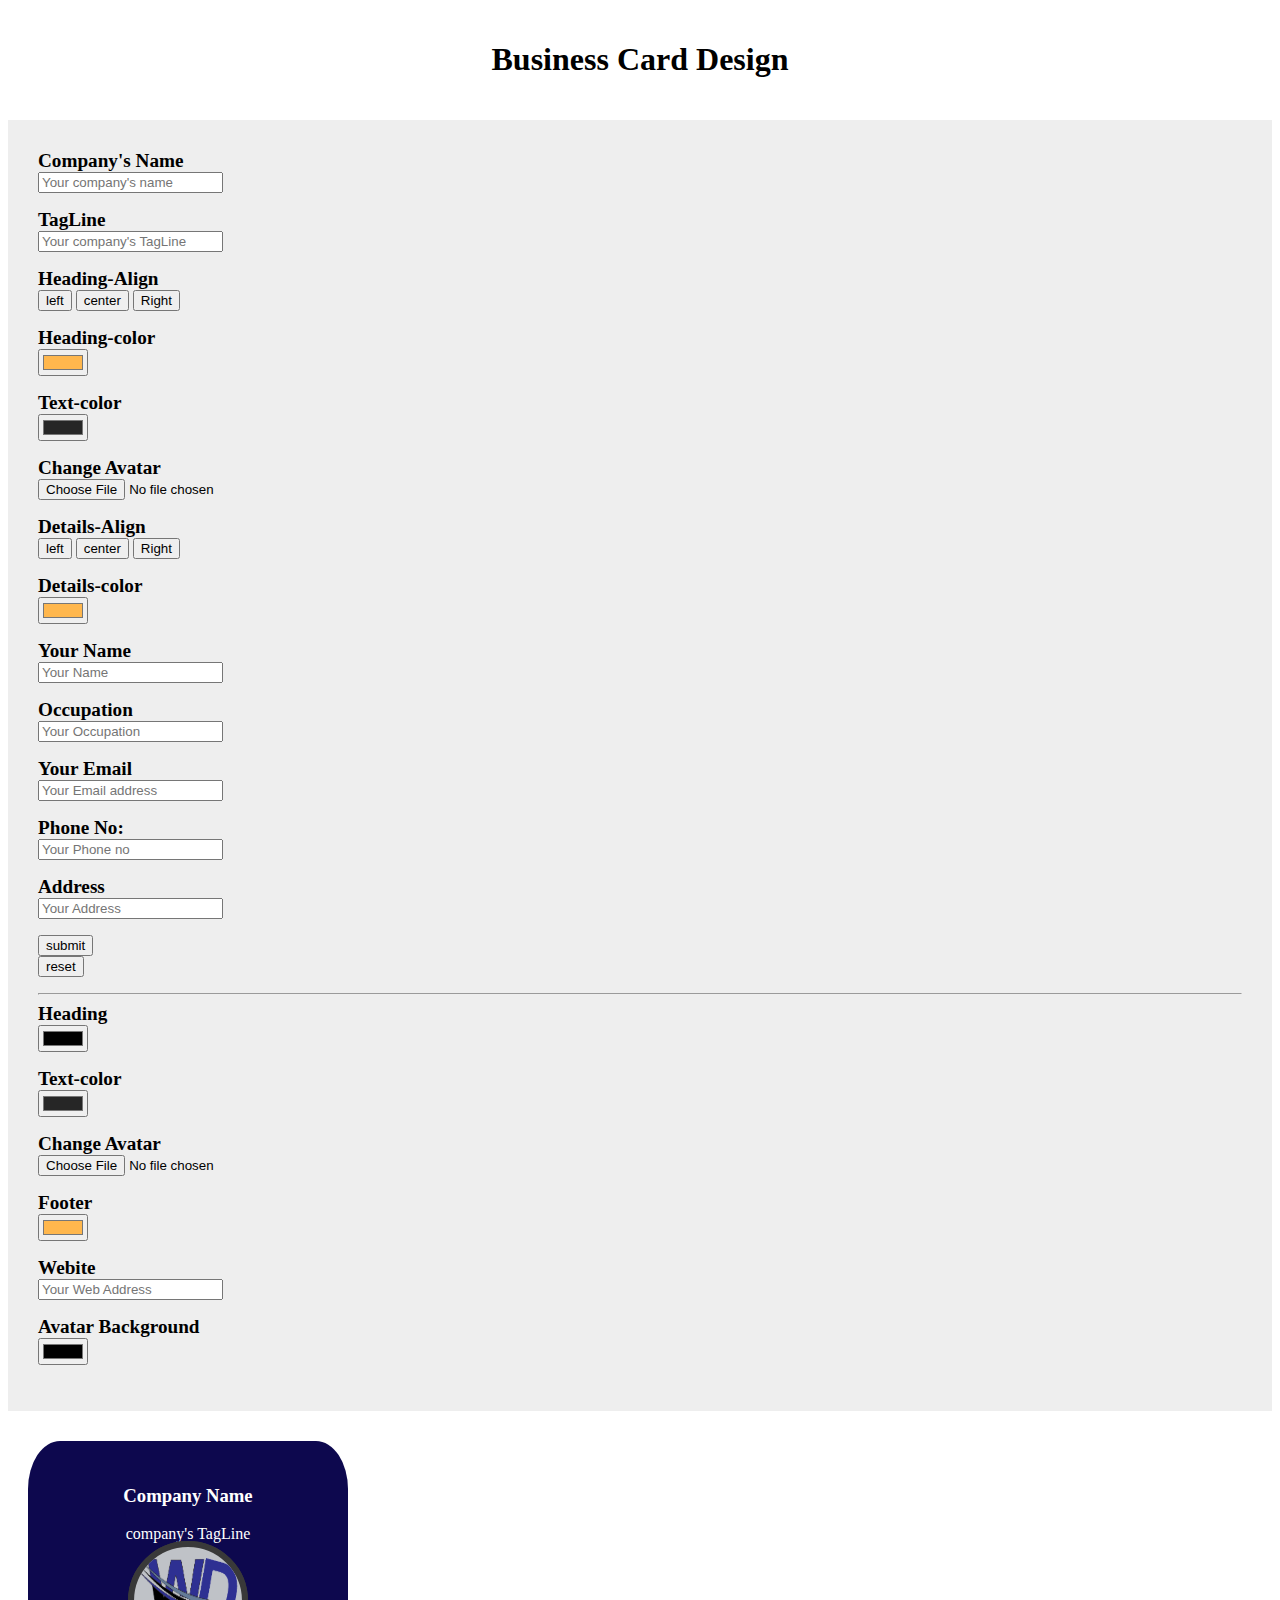
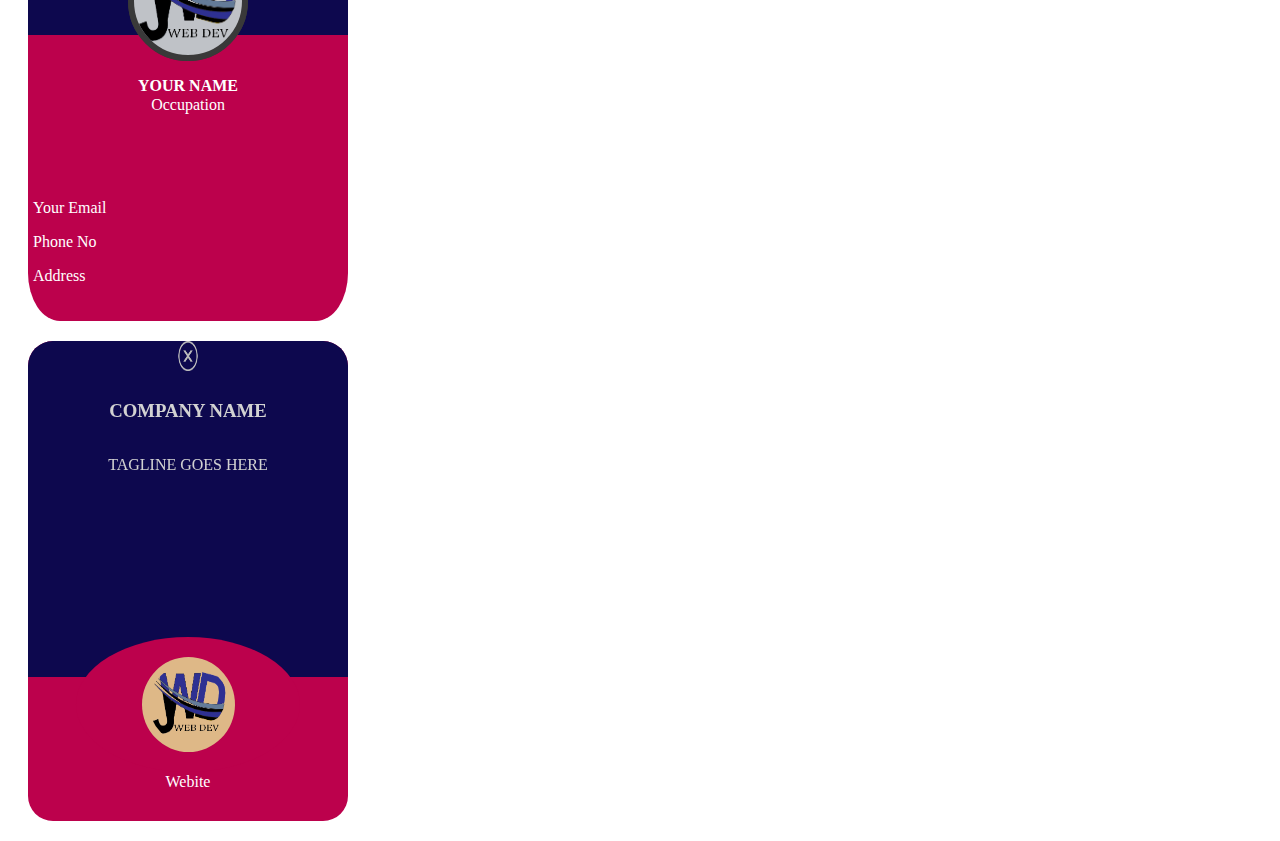
==== index.html @ eba5d13f "first commit" ====
<!DOCTYPE html>
<html lang="en">
<head>
    <meta charset="UTF-8">
    <meta http-equiv="X-UA-Compatible" content="IE=edge">
    <meta name="viewport" content="width=device-width, initial-scale=1.0">
    <title>Business Card</title>
    <link href="https://cdn.jsdelivr.net/npm/bootstrap@5.0.2/dist/css/bootstrap.min.css" rel="stylesheet" integrity="sha384-EVSTQN3/azprG1Anm3QDgpJLIm9Nao0Yz1ztcQTwFspd3yD65VohhpuuCOmLASjC" crossorigin="anonymous">
    <link rel="stylesheet" href="css/style.css">
</head>
<body>
    <div class="container-fluid">
        <div class="row">
            <div class="col-sm-12 ">
                <h1>Business Card Design</h1>
            </div>
        </div>
    </div>
                                <!-- Input Values -->
    <div class="container-fluid d-flex flex-row-reverse row">
        <div class="col-sm-12 col-md-6 background">
            <form id="cardInfo" class="">
                <div class="form-group row">
                    <label class="col-sm-2 col-form-label" for="inputCompany">Company's Name</label>
                    <div class="col-sm-10">
                        <input class="form-control" id="inputCompany" type="text" onkeyup="printCompany()" placeholder="Your company's name">    
                    </div>                   
                </div>  
                <div class="form-group row">
                    <label class="col-sm-2 col-form-label" for="inputMessage">TagLine</label>
                    <div class="col-sm-10">
                        <input class="form-control" id="inputMessage" type="text" onkeyup="printMessage()" placeholder="Your company's TagLine">    
                    </div>                   
                </div>  
                <div class="form-group row">
                    <label class="col-sm-2 col-form-label" for="inputText">Heading-Align</label>
                    <div class="col-sm-10">
                        <input class="btn btn-info" id="text-start" type="button" value="left" onclick="textAlign(this.id)">
                        <input class="btn btn-info" id="text-center" type="button" value="center" onclick="textAlign(this.id)">   
                        <input class="btn btn-info" id="text-end" type="button" value="Right" onclick="textAlign(this.id)">     
                    </div>                   
                </div>
                <div class="form-group row">
                    <label class="col-sm-2 col-form-label" for="inputBg">Heading-color</label>
                    <div class="col-sm-10">
                        <input class="form-control" id="inputBg" type="color" value="#ffb74d" onchange="changeBg()" placeholder="Your company's TagLine">    
                    </div>                   
                </div>
                <div class="form-group row">
                    <label class="col-sm-2 col-form-label" for="inputText">Text-color</label>
                    <div class="col-sm-10">
                        <input class="form-control" id="inputText" type="color" value="#262626" onchange="changeText()" placeholder="Your company's TagLine">    
                    </div>                   
                </div>   
                <div class="form-group row">
                    <label class="col-sm-2 col-form-label" for="file">Change Avatar</label>
                    <div class="col-sm-10">
                        <input class="form-control" id="file" type="file" onchange="loadFile(event)">    
                    </div>                   
                </div>  
                <div class="form-group row">
                    <label class="col-sm-2 col-form-label" for="inputText">Details-Align</label>
                    <div class="col-sm-10">
                        <input class="btn btn-info" id="text-left" type="button" value="left" onclick="detailsAlign(this.id)">
                        <input class="btn btn-info" id="text-cent" type="button" value="center" onclick="detailsAlign(this.id)">   
                        <input class="btn btn-info" id="text-right" type="button" value="Right" onclick="detailsAlign(this.id)">     
                    </div>                   
                </div>
                <div class="form-group row">
                    <label class="col-sm-2 col-form-label" for="inputBg">Details-color</label>
                    <div class="col-sm-10">
                        <input class="form-control" id="inputDetailsBg" type="color" value="#ffb74d" onchange="changeDetailsBg()" placeholder="Your company's TagLine">    
                    </div>                   
                </div>
                <div class="form-group row">
                    <label class="col-sm-2 col-form-label" for="inputName">Your Name</label>
                    <div class="col-sm-10">
                        <input class="form-control" id="inputName" type="text" onkeyup="printName()" placeholder="Your Name">    
                    </div>                   
                </div>
                <div class="form-group row">
                    <label class="col-sm-2 col-form-label" for="inputJob">Occupation</label>
                    <div class="col-sm-10">
                        <input class="form-control" id="inputJob" type="text" onkeyup="printJob()" placeholder="Your Occupation">    
                    </div>                   
                </div>
                <div class="form-group row">
                    <label class="col-sm-2 col-form-label" for="inputEmail">Your Email</label>
                    <div class="col-sm-10">
                        <input class="form-control" id="inputEmail" type="text" onkeyup="printEmail()" placeholder="Your Email address">    
                    </div>                   
                </div>
                <div class="form-group row">
                    <label class="col-sm-2 col-form-label" for="inputTelephone">Phone No:</label>
                    <div class="col-sm-10">
                        <input class="form-control" id="inputTelephone" type="tel" onkeyup="printTelephone()" placeholder="Your Phone no">    
                    </div>                   
                </div>
                <div class="form-group row">
                    <label class="col-sm-2 col-form-label" for="inputAddress">Address</label>
                    <div class="col-sm-10">
                        <input class="form-control" id="inputAddress" type="text" onkeyup="printAddress()" placeholder="Your Address">    
                    </div>                   
                </div>
                <!--<div class="form-group row">
                    <label class="col-sm-2 col-form-label" for="inputWebsite">Webite</label>
                    <div class="col-sm-10">
                        <input class="form-control" id="inputWebsite" type="text" onkeyup="printWebsite()" placeholder="Your Address">    
                    </div>                   
                </div>-->
                <div class="form-group row">
                    <div class="col-sm-3 col-sm-offset">
                        <input value="submit" type="button" onclick="formSubmit()">    
                    </div>   
                    <div class="col-sm-3">
                        <input value="reset" type="button" onclick="formReset()">    
                    </div>                   
                </div>
            </form><hr>

                                                    <!-- BACK -->
            <form id="cardInfo">
                <div class="form-group row">
                    <label class="col-sm-2 col-form-label" for="inputbBg">Heading</label>
                    <div class="col-sm-10">
                        <input class="form-control" id="inputbBg" type="color" onchange="changebBg()" placeholder="Your company's TagLine">    
                    </div>                   
                </div>
                <div class="form-group row">
                    <label class="col-sm-2 col-form-label" for="inputbText">Text-color</label>
                    <div class="col-sm-10">
                        <input class="form-control" id="inputbText" type="color" value="#262626" onchange="changebText()" placeholder="Your company's TagLine">    
                    </div>                   
                </div>  
                <div class="form-group row">
                    <label class="col-sm-2 col-form-label" for="filed">Change Avatar</label>
                    <div class="col-sm-10">
                        <input class="form-control" id="filed" type="file" onchange="loadImg(event)">    
                    </div>            
                </div> 
                <div class="form-group row">
                    <label class="col-sm-2 col-form-label" for="inputFooterBg">Footer</label>
                    <div class="col-sm-10">
                        <input class="form-control" id="inputFooterBg" type="color" value="#ffb74d" onchange="changeFooterBg()">    
                    </div>                   
                </div>
                <div class="form-group row">
                    <label class="col-sm-2 col-form-label" for="inputbWebsite">Webite</label>
                    <div class="col-sm-10">
                        <input class="form-control" id="inputbWebsite" type="text" onkeyup="printbWebsite()" placeholder="Your Web Address">    
                    </div>                   
                </div>
                <div class="form-group row">
                    <label class="col-sm-2 col-form-label" for="avatarBg">Avatar Background</label>
                    <div class="col-sm-10">
                        <input class="form-control" id="avatarBg" type="color" onchange="changeAvatarBg()">    
                    </div>                   
                </div>
            </form>
        </div>

                                <!-- Output Values -->
        <div class="col-sm-12 col-md-6 d-flex flex-column business-card start-0" >
            <div class="col-sm-12 col-md-6" id="all">
                <div id="b_card">
                    <h3 class="text-uppercase" id="outputCompany">Company Name</h3>
                    <p id="outputMessage">company's TagLine</p>
                </div>
                <div class="avatar">
                    <div class="img"><img id="output" src="mylogo.png" alt=""></div>
                    <p id="outputName" class="name">Your Name</p>
                    <p id="outputJob" class="job">Occupation</p>
                </div>
                <div id="details">
                    <div class="contact" id="contact">
                        <p id="outputEmail" class="">Your Email</p>
                        <p id="outputTelephone" class="">Phone No</p>
                        <p id="outputAddress" class="">Address</p>
                       <!-- <p id="outputWebsite" class="">Website</p> -->
                    </div>
                </div>
            </div>
                     <!-- back -->
            <div class="back" id="footer">
                <div class="top" id="top">
                    <div id="allb">
                        <div class="mt-5">
                            <img src="TinyTake18-02-2022-01-13-26-removebg-preview.png">
                            <h3 id="outputbCompany">Company Name</h3>
                            <p id="outputbMessage">tagline goes here</p>
                        </div>                       
                    </div>
                </div>
                <div class="webicon" id="">
                    <div class="web" id="webb">
                        <img id="outputb" src="mylogo.png" alt="">
                    </div>
                </div>
                <p id="outputbWebsite">Webite</p>
            </div>
        </div>
        
       
    </div>

    <script src="https://cdn.jsdelivr.net/npm/bootstrap@5.0.2/dist/js/bootstrap.bundle.min.js" integrity="sha384-MrcW6ZMFYlzcLA8Nl+NtUVF0sA7MsXsP1UyJoMp4YLEuNSfAP+JcXn/tWtIaxVXM" crossorigin="anonymous"></script>
    <script src="script/script.js"></script>
</body>
</html>
---- css/style.css ----
h1{
    text-align: center;
    padding: 20px 0;
}
img{
    height: 100px;
    width: 100px;
}
label{
    font-size: 30px;
}
#card{
    width: 400px;
    height: 250px;
    border: 1px solid;
    padding: 10px;
}
#contact{
    width: 90%;
}
.background{
    background: #eee;
    padding: 30px;
    margin-bottom: 30px;
}
.col-form-label {
    font-size: 1.2rem;
    font-weight: 700;
}
#details{
    height: 70%;
    background: rgb(188, 1, 76);
}
#details > div {
    margin: 5px;
}
#details > div svg {
    width: 25px;
    height: 25px;
    margin-right: 10px;
    background-color: var(--red);
    padding: 8px;
    border-radius: 7px;
}
#b_card{
    padding: 25px 10px;
    height: 30%;
    background: rgb(13, 8, 78);
    text-align: center;
}
.form-group {
    margin-bottom: 1rem;
    width: auto;
    vertical-align: middle;
}
.avatar {
    position: absolute;
    width: 50%;
    left: 50%;
    top: 100px;
    transform: translate(-50%);
    text-align: center;
}
#all{
    width: 320px;
    height: 480px;
    margin: 20px;
    color: white;
    border-radius: 10%;
    overflow: hidden;
    position: relative;

}
.text-right {
    text-align: right!important;
    position: absolute;
    bottom: 3%;
    padding-right: 10px;
}
.text-cent {
    text-align: center!important;
    position: absolute;
    bottom: 3%;
}
.text-left {
    text-align: left!important;
    position: absolute;
    bottom: 3%;
    padding-left: 10px;
}
.img, #output {
    background-color: #bfc2c7;
    box-sizing: border-box;
    margin: 0 auto;
    border-radius: 50%;
    border: 6px solid #393939;
    height: 120px;
    width: 120px;
    display: flex;
    align-items: center;
    justify-content: center;
}
.name{
    text-transform: uppercase;
    font-weight: 900;
}
.job{
    margin-top: -15px;
}
.contact{
    position: absolute;
    bottom: 3%;
}
.form-row {
    display: flex;
    flex-wrap: wrap;
    margin-right: -5px;
    margin-left: -5px;
}

@media (min-width: 576px){
.col-sm-2 {
    flex: 0 0 auto;
    width: 100%;
    }
}


/* back*/
#top{ 
  background: rgb(13, 8, 78);
}
.back {
    width: 320px;
    height: 480px;
    margin: 20px;
    background: rgb(188, 1, 76);
    border-radius: 25px;
    overflow: hidden;
    position: relative;
}
.back .top {
  width: 100%;
  box-sizing: border-box;
  height: 70%;
  position: relative;
}

.back .top::after {
  content: "";
  width: 100%;
  height: 100%;
  position: absolute;
  z-index: 10;
}

.back .top {
  position: relative;
}

.back .top div img {
    width: 40px;
    height: 30px;
    margin-bottom: 10px;
}

.back .top div {
  display: flex;
  flex-direction: column;
  align-items: center;
  color: white;
  z-index: 11;
  filter: contrast(80%);
  text-transform: uppercase;
}

.webicon {
    background-color: inherit;
  border-radius: 50%;
  width: 70%;
  padding: 20px 0;
  position: absolute;
  top: calc(70% - 40px);
  left: 15%;
  display: flex;
  align-items: center;
  justify-content: center;
}

.web {
    background-color: burlywood;
  border-radius: 50%;
  padding: 5px 4px 2px 5px;
}
.web img {
    width: 80px;
    height: 80px;
    border-radius: 50%;
    padding: 2px;
  }

.back > p {
  text-align: center;
  margin-top: 30%;
  color: white;
}
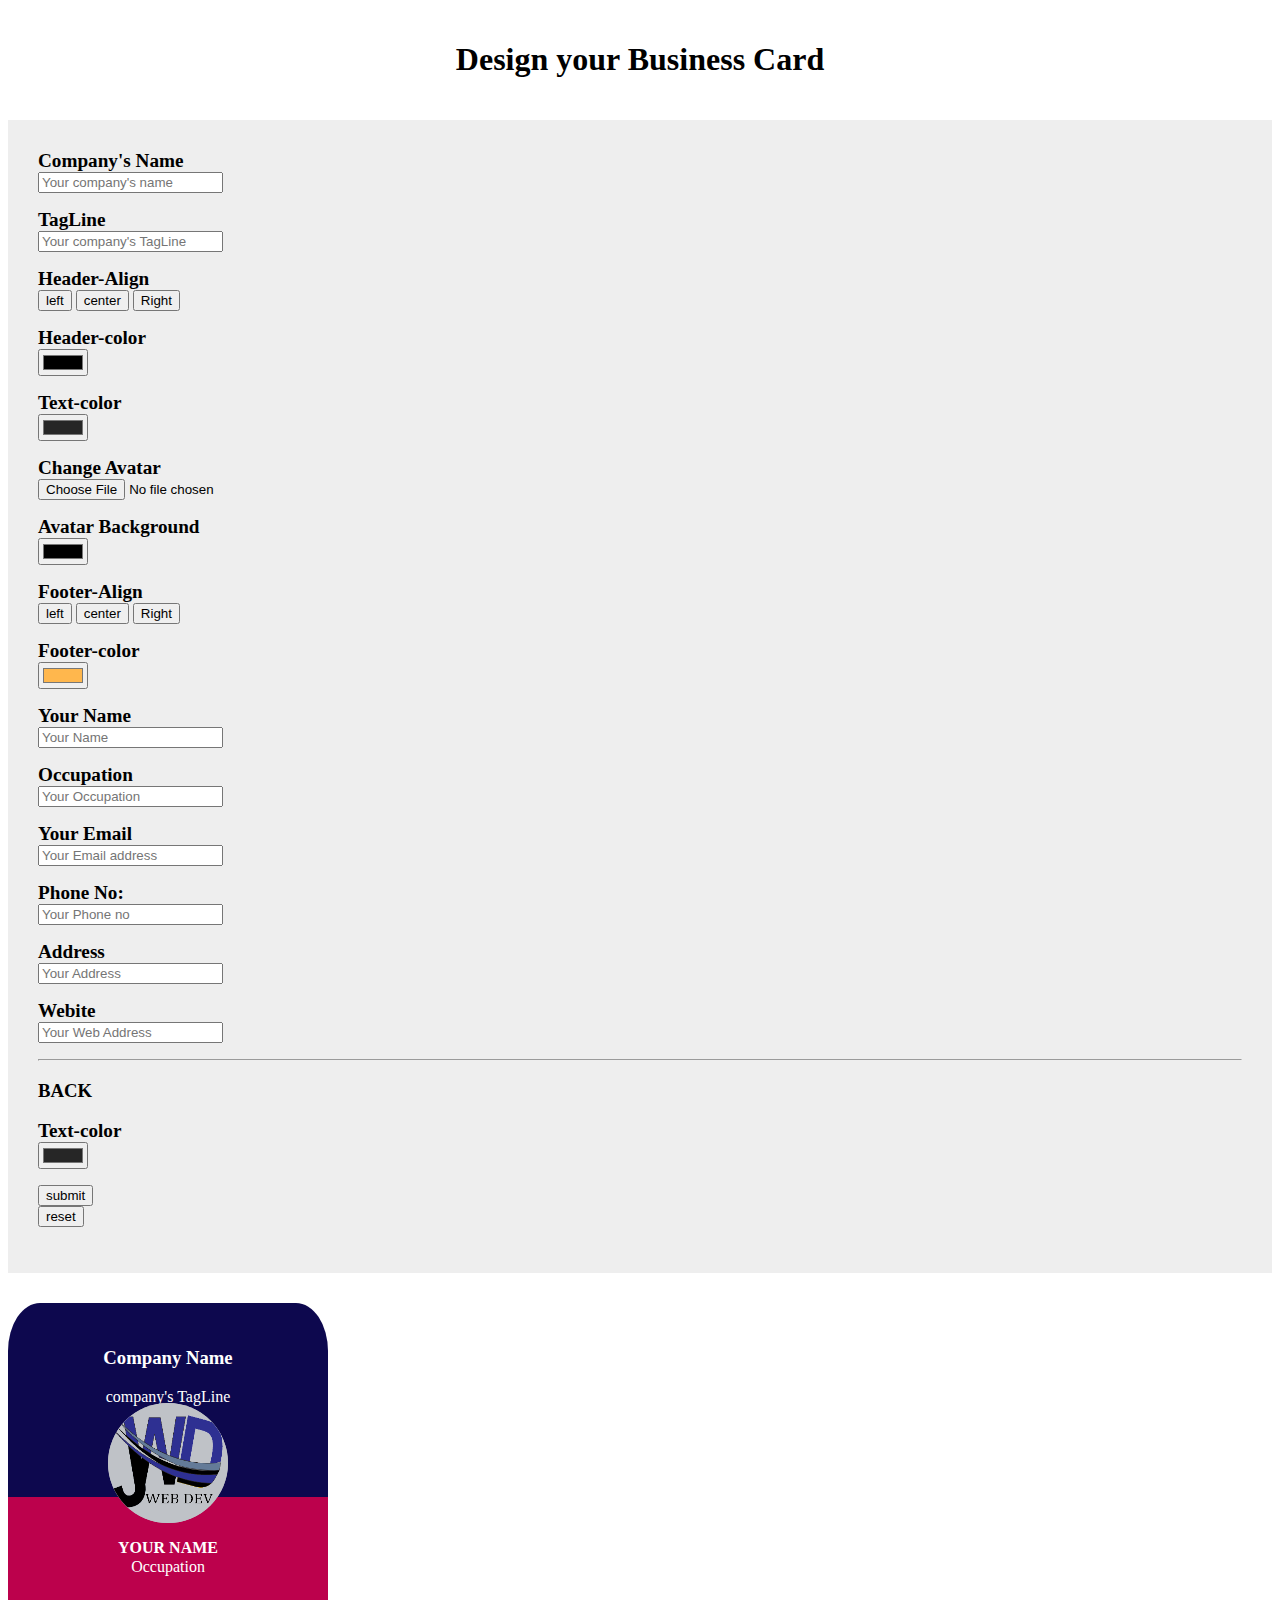
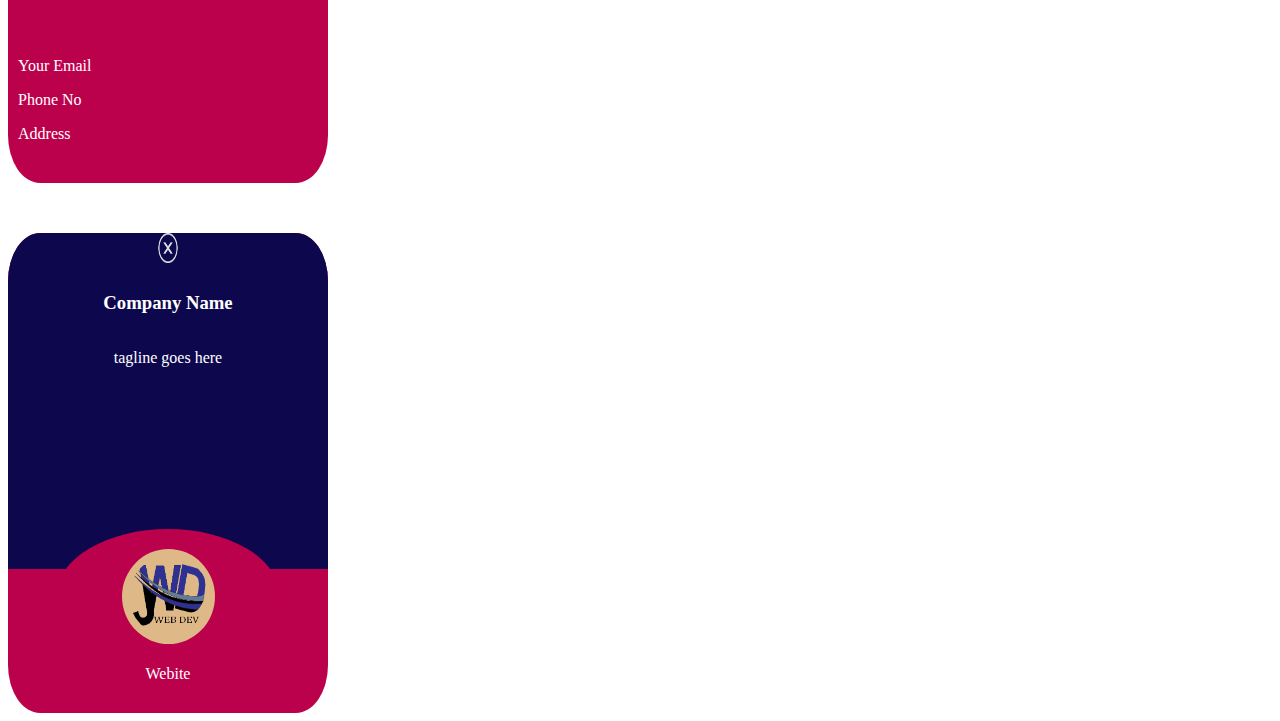
==== commit 8b8debf8: "style" ====
--- a/index.html
+++ b/index.html
@@ -13,28 +13,28 @@
     <div class="container-fluid">
         <div class="row">
             <div class="col-sm-12 ">
-                <h1>Business Card Design</h1>
+                <h1>Design your Business Card </h1>
             </div>
         </div>
     </div>
                                 <!-- Input Values -->
-    <div class="container-fluid d-flex flex-row-reverse row">
+    <div class="container-fluid d-flex flex-row-reverse row page">
         <div class="col-sm-12 col-md-6 background">
             <form id="cardInfo" class="">
                 <div class="form-group row">
                     <label class="col-sm-2 col-form-label" for="inputCompany">Company's Name</label>
                     <div class="col-sm-10">
-                        <input class="form-control" id="inputCompany" type="text" onkeyup="printCompany()" placeholder="Your company's name">    
+                        <input class="form-control" id="inputCompany" type="text" onkeyup="printCompanyB()" placeholder="Your company's name">    
                     </div>                   
                 </div>  
                 <div class="form-group row">
                     <label class="col-sm-2 col-form-label" for="inputMessage">TagLine</label>
                     <div class="col-sm-10">
-                        <input class="form-control" id="inputMessage" type="text" onkeyup="printMessage()" placeholder="Your company's TagLine">    
+                        <input class="form-control" id="inputMessage" type="text" onkeyup="printTagline()" placeholder="Your company's TagLine">    
                     </div>                   
                 </div>  
                 <div class="form-group row">
-                    <label class="col-sm-2 col-form-label" for="inputText">Heading-Align</label>
+                    <label class="col-sm-2 col-form-label" for="inputText">Header-Align</label>
                     <div class="col-sm-10">
                         <input class="btn btn-info" id="text-start" type="button" value="left" onclick="textAlign(this.id)">
                         <input class="btn btn-info" id="text-center" type="button" value="center" onclick="textAlign(this.id)">   
@@ -42,9 +42,9 @@
                     </div>                   
                 </div>
                 <div class="form-group row">
-                    <label class="col-sm-2 col-form-label" for="inputBg">Heading-color</label>
+                    <label class="col-sm-2 col-form-label" for="inputBg">Header-color</label>
                     <div class="col-sm-10">
-                        <input class="form-control" id="inputBg" type="color" value="#ffb74d" onchange="changeBg()" placeholder="Your company's TagLine">    
+                        <input class="form-control" id="inputBg" type="color" value="blue" onchange="changeBg()">    
                     </div>                   
                 </div>
                 <div class="form-group row">
@@ -60,7 +60,13 @@
                     </div>                   
                 </div>  
                 <div class="form-group row">
-                    <label class="col-sm-2 col-form-label" for="inputText">Details-Align</label>
+                    <label class="col-sm-2 col-form-label" for="avatarBg">Avatar Background</label>
+                    <div class="col-sm-10">
+                        <input class="form-control" id="avatarBg" type="color" onchange="changeAvatarBg()">    
+                    </div>                   
+                </div>
+                <div class="form-group row">
+                    <label class="col-sm-2 col-form-label" for="inputText">Footer-Align</label>
                     <div class="col-sm-10">
                         <input class="btn btn-info" id="text-left" type="button" value="left" onclick="detailsAlign(this.id)">
                         <input class="btn btn-info" id="text-cent" type="button" value="center" onclick="detailsAlign(this.id)">   
@@ -68,7 +74,7 @@
                     </div>                   
                 </div>
                 <div class="form-group row">
-                    <label class="col-sm-2 col-form-label" for="inputBg">Details-color</label>
+                    <label class="col-sm-2 col-form-label" for="inputBg">Footer-color</label>
                     <div class="col-sm-10">
                         <input class="form-control" id="inputDetailsBg" type="color" value="#ffb74d" onchange="changeDetailsBg()" placeholder="Your company's TagLine">    
                     </div>                   
@@ -103,12 +109,23 @@
                         <input class="form-control" id="inputAddress" type="text" onkeyup="printAddress()" placeholder="Your Address">    
                     </div>                   
                 </div>
-                <!--<div class="form-group row">
-                    <label class="col-sm-2 col-form-label" for="inputWebsite">Webite</label>
+                <div class="form-group row">
+                    <label class="col-sm-2 col-form-label" for="inputbWebsite">Webite</label>
                     <div class="col-sm-10">
-                        <input class="form-control" id="inputWebsite" type="text" onkeyup="printWebsite()" placeholder="Your Address">    
+                        <input class="form-control" id="inputbWebsite" type="text" onkeyup="printbWebsite()" placeholder="Your Web Address">    
                     </div>                   
-                </div>-->
+                </div>
+            </form><hr>
+
+                                                    <!-- BACK -->
+            <form id="cardInfo">
+                <h3>BACK</h3>
+                <div class="form-group row">
+                    <label class="col-sm-2 col-form-label" for="inputbText">Text-color</label>
+                    <div class="col-sm-10">
+                        <input class="form-control" id="inputbText" type="color" value="#262626" onchange="changeTextB()">    
+                    </div>                   
+                </div>  
                 <div class="form-group row">
                     <div class="col-sm-3 col-sm-offset">
                         <input value="submit" type="button" onclick="formSubmit()">    
@@ -117,51 +134,11 @@
                         <input value="reset" type="button" onclick="formReset()">    
                     </div>                   
                 </div>
-            </form><hr>
-
-                                                    <!-- BACK -->
-            <form id="cardInfo">
-                <div class="form-group row">
-                    <label class="col-sm-2 col-form-label" for="inputbBg">Heading</label>
-                    <div class="col-sm-10">
-                        <input class="form-control" id="inputbBg" type="color" onchange="changebBg()" placeholder="Your company's TagLine">    
-                    </div>                   
-                </div>
-                <div class="form-group row">
-                    <label class="col-sm-2 col-form-label" for="inputbText">Text-color</label>
-                    <div class="col-sm-10">
-                        <input class="form-control" id="inputbText" type="color" value="#262626" onchange="changebText()" placeholder="Your company's TagLine">    
-                    </div>                   
-                </div>  
-                <div class="form-group row">
-                    <label class="col-sm-2 col-form-label" for="filed">Change Avatar</label>
-                    <div class="col-sm-10">
-                        <input class="form-control" id="filed" type="file" onchange="loadImg(event)">    
-                    </div>            
-                </div> 
-                <div class="form-group row">
-                    <label class="col-sm-2 col-form-label" for="inputFooterBg">Footer</label>
-                    <div class="col-sm-10">
-                        <input class="form-control" id="inputFooterBg" type="color" value="#ffb74d" onchange="changeFooterBg()">    
-                    </div>                   
-                </div>
-                <div class="form-group row">
-                    <label class="col-sm-2 col-form-label" for="inputbWebsite">Webite</label>
-                    <div class="col-sm-10">
-                        <input class="form-control" id="inputbWebsite" type="text" onkeyup="printbWebsite()" placeholder="Your Web Address">    
-                    </div>                   
-                </div>
-                <div class="form-group row">
-                    <label class="col-sm-2 col-form-label" for="avatarBg">Avatar Background</label>
-                    <div class="col-sm-10">
-                        <input class="form-control" id="avatarBg" type="color" onchange="changeAvatarBg()">    
-                    </div>                   
-                </div>
             </form>
         </div>
 
                                 <!-- Output Values -->
-        <div class="col-sm-12 col-md-6 d-flex flex-column business-card start-0" >
+        <div class="col-sm-12 col-md-6 d-flex flex-column business-card start-0 page2" >
             <div class="col-sm-12 col-md-6" id="all">
                 <div id="b_card">
                     <h3 class="text-uppercase" id="outputCompany">Company Name</h3>
@@ -177,15 +154,14 @@
                         <p id="outputEmail" class="">Your Email</p>
                         <p id="outputTelephone" class="">Phone No</p>
                         <p id="outputAddress" class="">Address</p>
-                       <!-- <p id="outputWebsite" class="">Website</p> -->
                     </div>
                 </div>
             </div>
                      <!-- back -->
             <div class="back" id="footer">
                 <div class="top" id="top">
-                    <div id="allb">
-                        <div class="mt-5">
+                    <div>
+                        <div class="mt-5" id="allb">
                             <img src="TinyTake18-02-2022-01-13-26-removebg-preview.png">
                             <h3 id="outputbCompany">Company Name</h3>
                             <p id="outputbMessage">tagline goes here</p>
--- a/css/style.css
+++ b/css/style.css
@@ -17,7 +17,14 @@
     padding: 10px;
 }
 #contact{
-    width: 90%;
+    width: 100%;
+    padding: 10px;
+}
+.page{
+    margin-left: calc(var(--bs-gutter-x) * -.1);
+}
+.page2{
+    padding-left: calc(var(--bs-gutter-x) * .3);
 }
 .background{
     background: #eee;
@@ -32,9 +39,10 @@
     height: 70%;
     background: rgb(188, 1, 76);
 }
-#details > div {
+/*#details > div {
     margin: 5px;
-}
+}*/
+
 #details > div svg {
     width: 25px;
     height: 25px;
@@ -65,8 +73,8 @@
 #all{
     width: 320px;
     height: 480px;
-    margin: 20px;
     color: white;
+    margin-bottom: 50px;
     border-radius: 10%;
     overflow: hidden;
     position: relative;
@@ -94,7 +102,7 @@
     box-sizing: border-box;
     margin: 0 auto;
     border-radius: 50%;
-    border: 6px solid #393939;
+    /*border: 6px solid #393939;*/
     height: 120px;
     width: 120px;
     display: flex;
@@ -134,9 +142,8 @@
 .back {
     width: 320px;
     height: 480px;
-    margin: 20px;
     background: rgb(188, 1, 76);
-    border-radius: 25px;
+    border-radius: 10%;
     overflow: hidden;
     position: relative;
 }
@@ -171,8 +178,10 @@
   align-items: center;
   color: white;
   z-index: 11;
-  filter: contrast(80%);
   text-transform: uppercase;
+}
+#allb{
+    text-transform: none ;
 }
 
 .webicon {
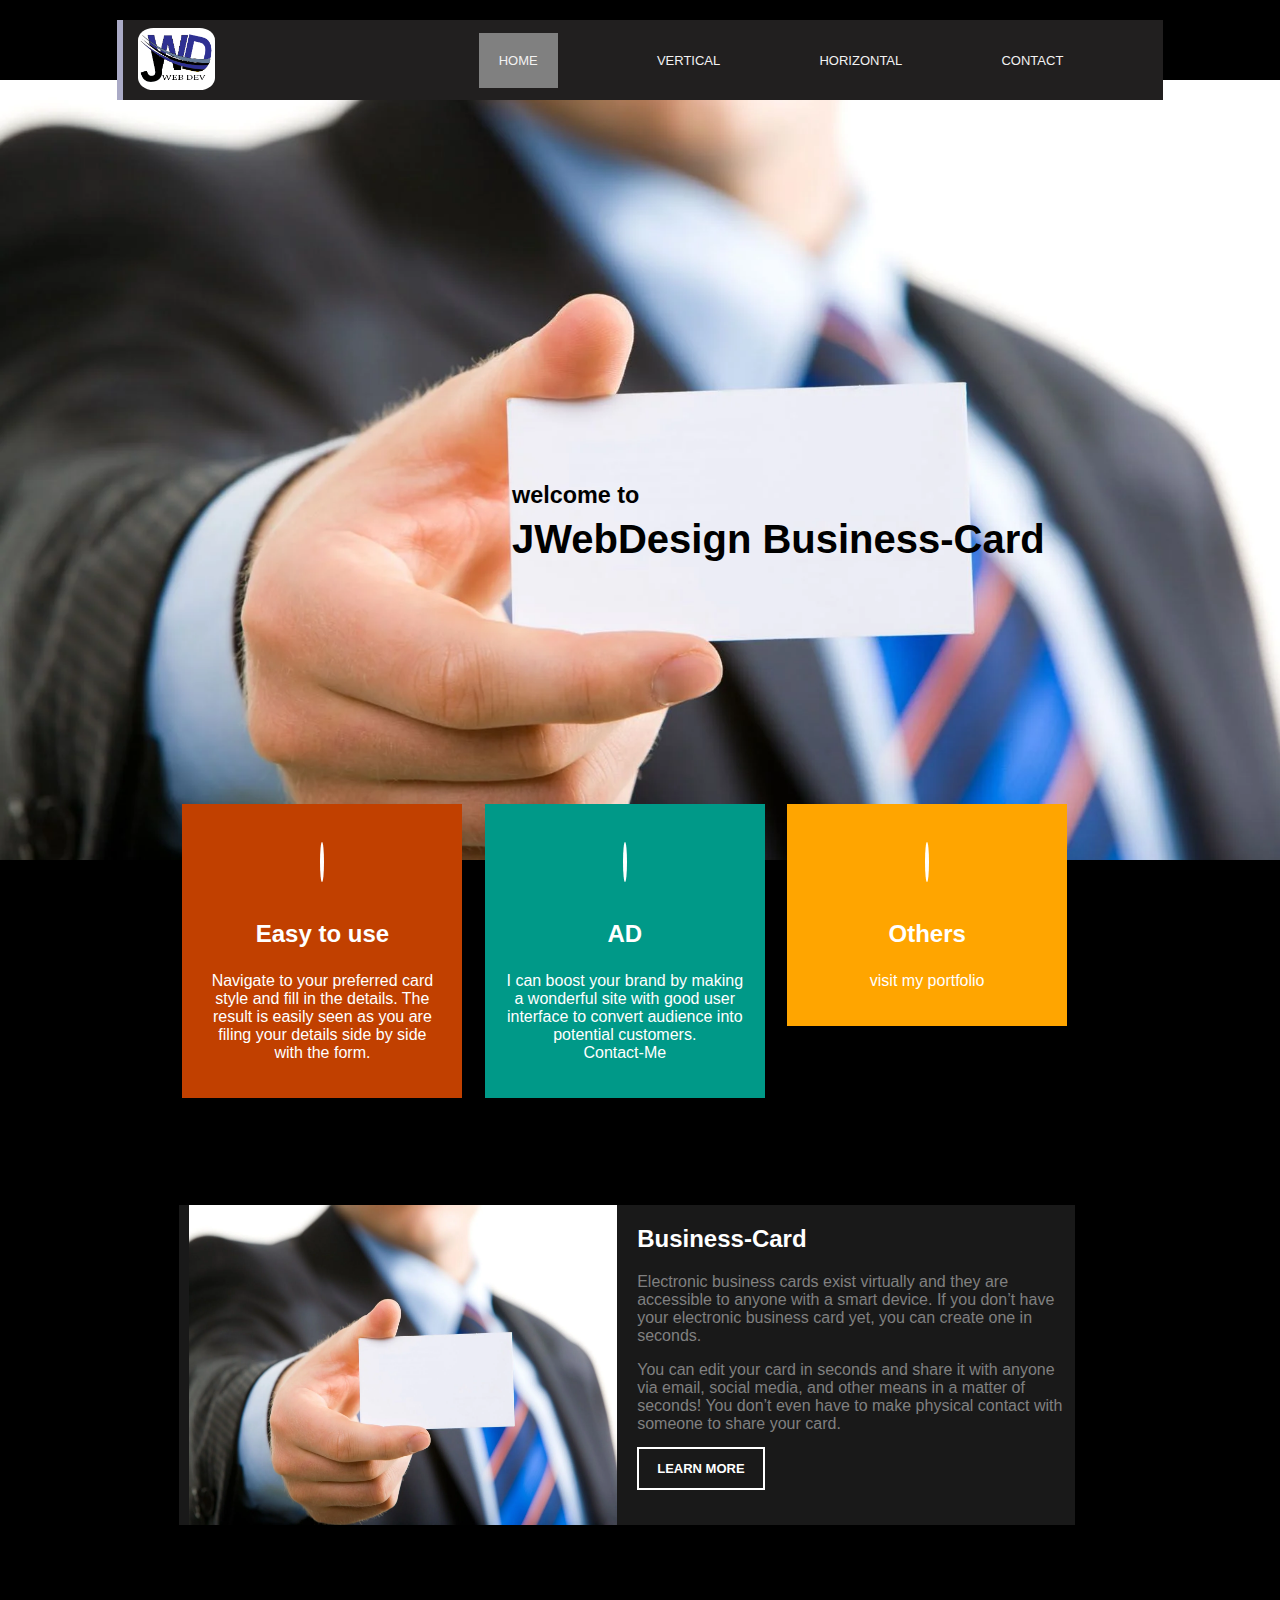
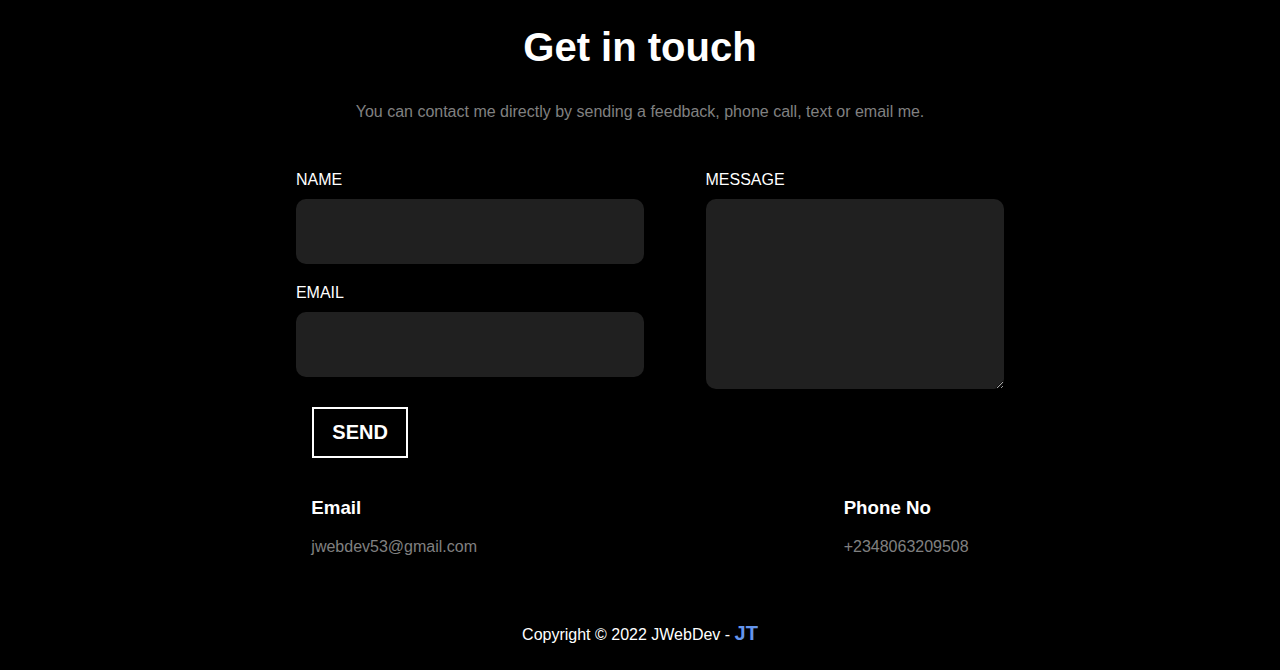
==== commit 32b90f60: "new files" ====
--- a/index.html
+++ b/index.html
@@ -1,186 +1,145 @@
-
 <!DOCTYPE html>
 <html lang="en">
 <head>
-    <meta charset="UTF-8">
-    <meta http-equiv="X-UA-Compatible" content="IE=edge">
-    <meta name="viewport" content="width=device-width, initial-scale=1.0">
-    <title>Business Card</title>
-    <link href="https://cdn.jsdelivr.net/npm/bootstrap@5.0.2/dist/css/bootstrap.min.css" rel="stylesheet" integrity="sha384-EVSTQN3/azprG1Anm3QDgpJLIm9Nao0Yz1ztcQTwFspd3yD65VohhpuuCOmLASjC" crossorigin="anonymous">
-    <link rel="stylesheet" href="css/style.css">
+	<meta charset="UTF-8">
+	<meta http-equiv="X-UA-Compatible" content="IE=edge">
+	<meta name="viewport" content="width=device-width, initial-scale=1.0">
+	<title>Business-Card Design</title>
+	<link rel="stylesheet" href="css/style.css">
+	<link rel="stylesheet" href="css/responsive.css">
 </head>
 <body>
-    <div class="container-fluid">
-        <div class="row">
-            <div class="col-sm-12 ">
-                <h1>Design your Business Card </h1>
-            </div>
-        </div>
-    </div>
-                                <!-- Input Values -->
-    <div class="container-fluid d-flex flex-row-reverse row page">
-        <div class="col-sm-12 col-md-6 background">
-            <form id="cardInfo" class="">
-                <div class="form-group row">
-                    <label class="col-sm-2 col-form-label" for="inputCompany">Company's Name</label>
-                    <div class="col-sm-10">
-                        <input class="form-control" id="inputCompany" type="text" onkeyup="printCompanyB()" placeholder="Your company's name">    
-                    </div>                   
-                </div>  
-                <div class="form-group row">
-                    <label class="col-sm-2 col-form-label" for="inputMessage">TagLine</label>
-                    <div class="col-sm-10">
-                        <input class="form-control" id="inputMessage" type="text" onkeyup="printTagline()" placeholder="Your company's TagLine">    
-                    </div>                   
-                </div>  
-                <div class="form-group row">
-                    <label class="col-sm-2 col-form-label" for="inputText">Header-Align</label>
-                    <div class="col-sm-10">
-                        <input class="btn btn-info" id="text-start" type="button" value="left" onclick="textAlign(this.id)">
-                        <input class="btn btn-info" id="text-center" type="button" value="center" onclick="textAlign(this.id)">   
-                        <input class="btn btn-info" id="text-end" type="button" value="Right" onclick="textAlign(this.id)">     
-                    </div>                   
-                </div>
-                <div class="form-group row">
-                    <label class="col-sm-2 col-form-label" for="inputBg">Header-color</label>
-                    <div class="col-sm-10">
-                        <input class="form-control" id="inputBg" type="color" value="blue" onchange="changeBg()">    
-                    </div>                   
-                </div>
-                <div class="form-group row">
-                    <label class="col-sm-2 col-form-label" for="inputText">Text-color</label>
-                    <div class="col-sm-10">
-                        <input class="form-control" id="inputText" type="color" value="#262626" onchange="changeText()" placeholder="Your company's TagLine">    
-                    </div>                   
-                </div>   
-                <div class="form-group row">
-                    <label class="col-sm-2 col-form-label" for="file">Change Avatar</label>
-                    <div class="col-sm-10">
-                        <input class="form-control" id="file" type="file" onchange="loadFile(event)">    
-                    </div>                   
-                </div>  
-                <div class="form-group row">
-                    <label class="col-sm-2 col-form-label" for="avatarBg">Avatar Background</label>
-                    <div class="col-sm-10">
-                        <input class="form-control" id="avatarBg" type="color" onchange="changeAvatarBg()">    
-                    </div>                   
-                </div>
-                <div class="form-group row">
-                    <label class="col-sm-2 col-form-label" for="inputText">Footer-Align</label>
-                    <div class="col-sm-10">
-                        <input class="btn btn-info" id="text-left" type="button" value="left" onclick="detailsAlign(this.id)">
-                        <input class="btn btn-info" id="text-cent" type="button" value="center" onclick="detailsAlign(this.id)">   
-                        <input class="btn btn-info" id="text-right" type="button" value="Right" onclick="detailsAlign(this.id)">     
-                    </div>                   
-                </div>
-                <div class="form-group row">
-                    <label class="col-sm-2 col-form-label" for="inputBg">Footer-color</label>
-                    <div class="col-sm-10">
-                        <input class="form-control" id="inputDetailsBg" type="color" value="#ffb74d" onchange="changeDetailsBg()" placeholder="Your company's TagLine">    
-                    </div>                   
-                </div>
-                <div class="form-group row">
-                    <label class="col-sm-2 col-form-label" for="inputName">Your Name</label>
-                    <div class="col-sm-10">
-                        <input class="form-control" id="inputName" type="text" onkeyup="printName()" placeholder="Your Name">    
-                    </div>                   
-                </div>
-                <div class="form-group row">
-                    <label class="col-sm-2 col-form-label" for="inputJob">Occupation</label>
-                    <div class="col-sm-10">
-                        <input class="form-control" id="inputJob" type="text" onkeyup="printJob()" placeholder="Your Occupation">    
-                    </div>                   
-                </div>
-                <div class="form-group row">
-                    <label class="col-sm-2 col-form-label" for="inputEmail">Your Email</label>
-                    <div class="col-sm-10">
-                        <input class="form-control" id="inputEmail" type="text" onkeyup="printEmail()" placeholder="Your Email address">    
-                    </div>                   
-                </div>
-                <div class="form-group row">
-                    <label class="col-sm-2 col-form-label" for="inputTelephone">Phone No:</label>
-                    <div class="col-sm-10">
-                        <input class="form-control" id="inputTelephone" type="tel" onkeyup="printTelephone()" placeholder="Your Phone no">    
-                    </div>                   
-                </div>
-                <div class="form-group row">
-                    <label class="col-sm-2 col-form-label" for="inputAddress">Address</label>
-                    <div class="col-sm-10">
-                        <input class="form-control" id="inputAddress" type="text" onkeyup="printAddress()" placeholder="Your Address">    
-                    </div>                   
-                </div>
-                <div class="form-group row">
-                    <label class="col-sm-2 col-form-label" for="inputbWebsite">Webite</label>
-                    <div class="col-sm-10">
-                        <input class="form-control" id="inputbWebsite" type="text" onkeyup="printbWebsite()" placeholder="Your Web Address">    
-                    </div>                   
-                </div>
-            </form><hr>
+					<!-- ***** Preloader Start ***** -->
+	<div id="js-preloader" class="js-preloader">
+		<div class="preloader-inner">
+			<span class="dot"></span>
+			<div class="dots">
+				<span></span>
+				<span></span>
+				<span></span>
+		  	</div>
+		</div>
+	</div>
+	  				<!-- ***** Preloader End ***** -->
+							<!--header start-->
+	<header class="header" id="header">
+		<nav class="header-navbar" id="header-navbar">
+			<span style="font-size: 30px; cursor: pointer;" class="openbtn" onclick="openNav()" >&#9776;</span>
+			<a href="#" class="profile-img" id="profile-img"><img src="images/mylogo.png" class="logo-img" id="logo-img" alt="logo"></a>
+			<div class="header-nav" id="header-nav">
+				<a href="javascript:void(0)" class="closebtn" onclick="closeNav()">&times;</a>
+				<ul class="header-navbar-list" id="header-navbar-list">
+					<li><a class="active" href="index.html" class="active">HOME</a></li>
+					<li><a href="vertical.html">VERTICAL</a></li>
+					<li><a href="horizontal.html">HORIZONTAL</a></li>
+					<li><a href="#contact">CONTACT</a></li>
+				</ul>
+			</div>
+		</nav>
+	</header>
+							   <!--header end-->
+							   <!--banner start-->
+	<section class="banner" id="banner">
+		<div class="container banner-text" id="banner-text">
+			<h3>welcome to</h3>
+			<h1>JWebDesign Business-Card</h1>
+			<h2>JWebDesign</h2>
+			<h2>Business-Card</h1>
+		</div>
+	</section>
+							   <!--banner start-->
+							   <!--section start-->
+	<section class="section">
+		<div class="boxes" id="boxes">
+			<div class="box" id="box">
+				<div class="divider-wrapper divider-one" id="divider-wrapper">
+					<i class="fa fa-laptop"></i>
+					<h2>Easy to use</h2>
+					<p>Navigate to your preferred card style and fill in the details. The result is easily seen as you are filing your details side by side with the form.</p>
+				</div>
+			</div>
+			<div class="box" id="box">
+				<div class="divider-wrapper divider-two" id="divider-wrapper">
+					<i class="fa fa-mobile"></i>
+					<h2>AD</h2>
+					<p>I can boost your brand by making a wonderful site with good user interface to convert audience into potential customers. <br> Contact-Me</p>
+				</div>
+			</div>
+			<div class="box" id="box">
+				<div class="divider-wrapper divider-three" id="divider-wrapper">
+					<i class="fa fa-life-ring"></i>
+					<h2>Others</h2>
+					<p>visit my portfolio</p>
+				</div>
+			</div>
+	</section>
+							   <!--section start-->
+							   <!--about start-->
+	<section class="about" id="about">
+		<div class="about-section" id="about-section">
+			<div class="logo-pic" id="logo-pic">
+				<img src="images/bg1.webp" class="about-img" alt="about img">
+			</div>
+			<div class="logo-pic about-text" id="logo-pic">
+				<h2>Business-Card</h2>
+				<p>Electronic business cards exist virtually and they are accessible to anyone with a smart device. If you don’t have your electronic business card yet, you can create one in seconds.</p>
+				<p>You can edit your card in seconds and share it with anyone via email, social media, and other means in a matter of seconds! You don’t even have to make physical contact with someone to share your card.</p>
+				<a href="#contact" class="btn btn-default">LEARN MORE</a>
+			</div>
+		</div>
+	</section>
+							   <!--about start-->
+							   <!-- contact section -->
+	<div id="contact">
+		<div class="">
+			<div class="contact-heading">
+				<h2>Get in touch</h2>
+				
+				<p>You can contact me directly by sending a feedback, phone call, text or email me. </p>
+			</div>
+			<div>
+				<div class="contact-details">
+					<form class="form" id="form" action="#" method="post" role="form">
+						<div class="form-left" id="form-left">
+                        	<label class="label" for="name">NAME</label><br>
+                        	<input name="name" type="text" class="form-control" id="name"><br>
+                      		<label class="label" for="email">EMAIL</label><br>
+                        	<input name="email" type="email" class="form-control" id="email">
+						</div>
+						<div class="">
+							<label class="label" for="message">MESSAGE</label>
+							<textarea name="message" rows="6" id="message"></textarea>
+						</div>
+					</form>
+					<div class="button-sub">
+						<button type="submit" name="submit" class="btn-submit">SEND</button>
+					</div>
+				</div>
+				<div class="contact-info">
+					<div class="myDetails">
+						<h3>Email</h3>
+						<p>jwebdev53@gmail.com</p>
+					</div>
+					<div>
+						<h3>Phone No</h3>
+						<p>+2348063209508</p>
+					</div>
+				</div>
+			</div>
+		</div>
+	</div>		
 
-                                                    <!-- BACK -->
-            <form id="cardInfo">
-                <h3>BACK</h3>
-                <div class="form-group row">
-                    <label class="col-sm-2 col-form-label" for="inputbText">Text-color</label>
-                    <div class="col-sm-10">
-                        <input class="form-control" id="inputbText" type="color" value="#262626" onchange="changeTextB()">    
-                    </div>                   
-                </div>  
-                <div class="form-group row">
-                    <div class="col-sm-3 col-sm-offset">
-                        <input value="submit" type="button" onclick="formSubmit()">    
-                    </div>   
-                    <div class="col-sm-3">
-                        <input value="reset" type="button" onclick="formReset()">    
-                    </div>                   
-                </div>
-            </form>
-        </div>
+						<!-- ***** Footer Start ***** -->
+  	<footer>
+		<div class="footer">
+			<div class="footer-text">
+				<p>Copyright &copy; 2022 JWebDev -
+				<a rel="nofollow" href="" class="tm-text-link" target="users">JT</a></p>
+			</div>
+		</div>
+	</footer>
 
-                                <!-- Output Values -->
-        <div class="col-sm-12 col-md-6 d-flex flex-column business-card start-0 page2" >
-            <div class="col-sm-12 col-md-6" id="all">
-                <div id="b_card">
-                    <h3 class="text-uppercase" id="outputCompany">Company Name</h3>
-                    <p id="outputMessage">company's TagLine</p>
-                </div>
-                <div class="avatar">
-                    <div class="img"><img id="output" src="mylogo.png" alt=""></div>
-                    <p id="outputName" class="name">Your Name</p>
-                    <p id="outputJob" class="job">Occupation</p>
-                </div>
-                <div id="details">
-                    <div class="contact" id="contact">
-                        <p id="outputEmail" class="">Your Email</p>
-                        <p id="outputTelephone" class="">Phone No</p>
-                        <p id="outputAddress" class="">Address</p>
-                    </div>
-                </div>
-            </div>
-                     <!-- back -->
-            <div class="back" id="footer">
-                <div class="top" id="top">
-                    <div>
-                        <div class="mt-5" id="allb">
-                            <img src="TinyTake18-02-2022-01-13-26-removebg-preview.png">
-                            <h3 id="outputbCompany">Company Name</h3>
-                            <p id="outputbMessage">tagline goes here</p>
-                        </div>                       
-                    </div>
-                </div>
-                <div class="webicon" id="">
-                    <div class="web" id="webb">
-                        <img id="outputb" src="mylogo.png" alt="">
-                    </div>
-                </div>
-                <p id="outputbWebsite">Webite</p>
-            </div>
-        </div>
-        
-       
-    </div>
 
-    <script src="https://cdn.jsdelivr.net/npm/bootstrap@5.0.2/dist/js/bootstrap.bundle.min.js" integrity="sha384-MrcW6ZMFYlzcLA8Nl+NtUVF0sA7MsXsP1UyJoMp4YLEuNSfAP+JcXn/tWtIaxVXM" crossorigin="anonymous"></script>
-    <script src="script/script.js"></script>
+	<script src="script/script.js"></script>
 </body>
 </html>--- a/css/style.css
+++ b/css/style.css
@@ -1,216 +1,394 @@
-
-h1{
-    text-align: center;
-    padding: 20px 0;
-}
-img{
-    height: 100px;
-    width: 100px;
-}
-label{
-    font-size: 30px;
-}
-#card{
-    width: 400px;
-    height: 250px;
-    border: 1px solid;
-    padding: 10px;
-}
-#contact{
-    width: 100%;
-    padding: 10px;
-}
-.page{
-    margin-left: calc(var(--bs-gutter-x) * -.1);
-}
-.page2{
-    padding-left: calc(var(--bs-gutter-x) * .3);
-}
-.background{
-    background: #eee;
-    padding: 30px;
-    margin-bottom: 30px;
-}
-.col-form-label {
-    font-size: 1.2rem;
-    font-weight: 700;
-}
-#details{
-    height: 70%;
-    background: rgb(188, 1, 76);
-}
-/*#details > div {
-    margin: 5px;
-}*/
-
-#details > div svg {
-    width: 25px;
-    height: 25px;
-    margin-right: 10px;
-    background-color: var(--red);
-    padding: 8px;
-    border-radius: 7px;
-}
-#b_card{
-    padding: 25px 10px;
-    height: 30%;
-    background: rgb(13, 8, 78);
-    text-align: center;
-}
-.form-group {
-    margin-bottom: 1rem;
-    width: auto;
-    vertical-align: middle;
-}
-.avatar {
-    position: absolute;
-    width: 50%;
-    left: 50%;
-    top: 100px;
-    transform: translate(-50%);
-    text-align: center;
-}
-#all{
-    width: 320px;
-    height: 480px;
-    color: white;
-    margin-bottom: 50px;
-    border-radius: 10%;
-    overflow: hidden;
+html{
+    scroll-behavior: smooth;
+}
+body {
+    background: black;
+    margin: 0;
+    color: #808080;
+    font-family: 'Montserrat', sans-serif;
+    font-weight: 400;
+}
+a {
+    text-decoration: none;
+}
+li{
+    list-style: none;
+}
+                    /* Header */
+.header {
+    padding-right: 15px;
+    padding-left: 15px;
+    margin-right: auto;
+    margin-left: auto;
+}
+.header-navbar{
+    background: #211f1f;
+    display: flex;
+    justify-content: space-between;
     position: relative;
-
-}
-.text-right {
-    text-align: right!important;
-    position: absolute;
-    bottom: 3%;
-    padding-right: 10px;
-}
-.text-cent {
-    text-align: center!important;
-    position: absolute;
-    bottom: 3%;
-}
-.text-left {
-    text-align: left!important;
-    position: absolute;
-    bottom: 3%;
+    top: 20px;
+    max-width: 80%;
+    border: none;
+    border-left: 6px solid rgb(170 170 198);
+    margin: 0 auto;
+    padding-right: 40px;
+}
+.profile-img {
+    font-size: 40px;
+    line-height: 40px;
+    padding-top: 4px;
+    height: 50px;
+    padding: 8px 15px 8px 15px;
+    font-size: 18px;
+}
+.logo-img{
+    width: 30%;
+    background: white;
+    border-radius: 20%;
+    height: auto;
+}
+.header-nav{
+    width: 80%;
+}
+.header-navbar-list{
+    display: flex;
+    padding: 15px;
+    justify-content: space-around;
+}
+.header-navbar-list li{
+    flex-direction: row;
     padding-left: 10px;
-}
-.img, #output {
-    background-color: #bfc2c7;
-    box-sizing: border-box;
-    margin: 0 auto;
+} 
+.header-navbar-list li a {
+    color: #f2f2f2;
+    font-size: 13px;
+    font-weight: 400;
+    transition: all 0.4s ease-in;
+}
+.header-navbar-list li a:hover, .active {
+	background: grey;
+    padding: 20px;
+}
+
+                    /* Banner */
+.banner {
+    background: url(../images/bg1.webp) no-repeat;
+    background-size: cover;
+    background-position: center;
+    min-height: 500px;
+    padding-top: 180px;
+    padding-bottom: 100px;
+}
+.banner-text {
+    margin: 18% 0 0 40%;
+    font-size: 20px;
+    line-height: 0.5;
+    color: black;
+}
+.banner-text h3, .banner-text h1 {
+    color: black;
+}
+.banner-text h2 {
+    display: none;
+}
+
+                    /* Section */
+.section {
+    color: #fff;
+    text-align: center;
+}
+.boxes {
+    display: flex;
+    flex-direction: row;
+    flex-wrap: nowrap;
+    margin-left: 12.5%;
+}
+.box{
+    width: 25%;
+    margin: -5% 0% 5% 2%;
+}
+.divider-wrapper .fa {
+    border: 2px solid #fff;
     border-radius: 50%;
-    /*border: 6px solid #393939;*/
-    height: 120px;
-    width: 120px;
-    display: flex;
-    align-items: center;
-    justify-content: center;
-}
-.name{
-    text-transform: uppercase;
-    font-weight: 900;
-}
-.job{
-    margin-top: -15px;
-}
-.contact{
-    position: absolute;
-    bottom: 3%;
-}
-.form-row {
-    display: flex;
-    flex-wrap: wrap;
-    margin-right: -5px;
-    margin-left: -5px;
-}
-
-@media (min-width: 576px){
-.col-sm-2 {
-    flex: 0 0 auto;
-    width: 100%;
-    }
-}
-
-
-/* back*/
-#top{ 
-  background: rgb(13, 8, 78);
-}
-.back {
-    width: 320px;
-    height: 480px;
-    background: rgb(188, 1, 76);
-    border-radius: 10%;
-    overflow: hidden;
-    position: relative;
-}
-.back .top {
-  width: 100%;
-  box-sizing: border-box;
-  height: 70%;
-  position: relative;
-}
-
-.back .top::after {
-  content: "";
-  width: 100%;
-  height: 100%;
-  position: absolute;
-  z-index: 10;
-}
-
-.back .top {
-  position: relative;
-}
-
-.back .top div img {
-    width: 40px;
-    height: 30px;
-    margin-bottom: 10px;
-}
-
-.back .top div {
-  display: flex;
-  flex-direction: column;
-  align-items: center;
-  color: white;
-  z-index: 11;
-  text-transform: uppercase;
-}
-#allb{
-    text-transform: none ;
-}
-
-.webicon {
-    background-color: inherit;
-  border-radius: 50%;
-  width: 70%;
-  padding: 20px 0;
-  position: absolute;
-  top: calc(70% - 40px);
-  left: 15%;
-  display: flex;
-  align-items: center;
-  justify-content: center;
-}
-
-.web {
-    background-color: burlywood;
-  border-radius: 50%;
-  padding: 5px 4px 2px 5px;
-}
-.web img {
+    font-size: 32px;
     width: 80px;
     height: 80px;
+    line-height: 76px;
+    text-transform: capitalize;
+}
+.divider-one {
+    background: #c14000;
+}
+.divider-wrapper {
+    padding: 20px;
+}
+.divider-wrapper h2 {
+    padding-bottom: 4px;
+}
+.divider-two {
+    background: #009988;
+}
+.divider-three {
+    background: #ffa500;
+}
+@media (min-width: 1100px){
+    #contact {
+        top: 40px;
+    }
+}
+
+
+                    /* About */
+.about {
+    background: #191919;
+    width: 70%;
+    margin: 4% 0 0 14%;
+}
+.about-section{
+    display: flex;
+    flex-direction: row;
+    flex-wrap: nowrap;
+    height: 20em;
+}
+.about-img{
+    width: 100%;
+    height: 100%;
+}
+.logo-pic{
+    width: 50%;
+    padding: 0 10px 0 10px;
+}
+.logo-pic h2{
+    color: #fff;
+}
+.logo-pic a{
+    position: relative;
+    top: 10px;
+}
+.btn-default {
+    background: transparent;
+    border: 2px solid #fff;
+    border-radius: 0px;
+    box-shadow: none;
+    color: #fff;
+    padding: 12px 18px;
+    font-size: 13px;
+    font-weight: bold;
+    transition: all 0.4s ease-in;
+}
+
+.footer{
+    margin: 50px 20% 25px 20%;
+}
+
+.footer-text{
+    color: #fff;
+    text-align: center;
+}
+footer p a {
+    cursor: pointer;
+    color: cornflowerblue;
+    font-size: 20px;
+    font-weight: bolder;
+}
+
+/*
+---------------------------------------------
+preloader
+---------------------------------------------
+*/
+
+.js-preloader {
+    position: fixed;
+    top: 0;
+    left: 0;
+    right: 0;
+    bottom: 0;
+    background-color: #232d39;
+    display: -webkit-box;
+    display: flex;
+    -webkit-box-align: center;
+    align-items: center;
+    -webkit-box-pack: center;
+    justify-content: center;
+    opacity: 1;
+    visibility: visible;
+    z-index: 9999;
+    -webkit-transition: opacity 0.25s ease;
+    transition: opacity 0.25s ease;
+}
+
+.js-preloader.loaded {
+    opacity: 0;
+    visibility: hidden;
+    pointer-events: none;
+}
+
+@-webkit-keyframes dot {
+    50% {
+        -webkit-transform: translateX(96px);
+        transform: translateX(96px);
+    }
+}
+
+@keyframes dot {
+    50% {
+        -webkit-transform: translateX(96px);
+        transform: translateX(96px);
+    }
+}
+
+@-webkit-keyframes dots {
+    50% {
+        -webkit-transform: translateX(-31px);
+        transform: translateX(-31px);
+    }
+}
+
+@keyframes dots {
+    50% {
+        -webkit-transform: translateX(-31px);
+        transform: translateX(-31px);
+    }
+}
+
+.preloader-inner {
+    position: relative;
+    width: 142px;
+    height: 40px;
+    background: #232d39;
+}
+
+.preloader-inner .dot {
+    position: absolute;
+    width: 16px;
+    height: 16px;
+    top: 12px;
+    left: 15px;
+    background: #fff;
     border-radius: 50%;
-    padding: 2px;
-  }
-
-.back > p {
-  text-align: center;
-  margin-top: 30%;
-  color: white;
-}
+    -webkit-transform: translateX(0);
+    transform: translateX(0);
+    -webkit-animation: dot 2.8s infinite;
+    animation: dot 2.8s infinite;
+}
+
+.preloader-inner .dots {
+    -webkit-transform: translateX(0);
+    transform: translateX(0);
+    margin-top: 12px;
+    margin-left: 31px;
+    -webkit-animation: dots 2.8s infinite;
+    animation: dots 2.8s infinite;
+}
+
+.preloader-inner .dots span {
+    display: block;
+    float: left;
+    width: 16px;
+    height: 16px;
+    margin-left: 16px;
+    background: #fff;
+    border-radius: 50%;
+}
+
+                    /* Contact */
+#contact{
+    width: 80%;
+    margin: 100px 0 0 10%;
+}
+.contact-heading{
+    text-align: center;
+}
+.contact-heading h2 {
+    text-align: center;
+    color: #fff;
+    font-size: 40px;
+}
+.contact-heading p {
+    text-align: center;
+    width: 75%;
+    margin: 0 auto;
+}
+.contact-details {
+    display: flex;
+    flex-direction: column;
+}
+.form {
+    display: flex;
+    flex-direction: row;
+    margin-top: 50px;
+    width: 100%;
+    justify-content: center;
+}
+.label{
+    display: inline-block;
+    max-width: 100%;
+    margin-bottom: 10px;
+    font-weight: 300;
+    color: #fff;
+}
+.form-left{
+    width: 40%;
+}
+#contact .form-control {
+    background: #202020;
+    border: none;
+    width: 80%;
+    height: 45px;
+    border-radius: 10px;
+    padding: 10px;
+    box-shadow: none;
+    margin-bottom: 20px;
+    transition: all 0.4s ease-in;
+    color: #fff;
+}
+.form textarea{
+    background: #202020;
+    border: none;
+    width: 100%;
+    height: 75%;
+    border-radius: 10px;
+    padding: 10px;
+    box-shadow: none;
+    margin-bottom: 20px;
+    transition: all 0.4s ease-in;
+    color: #fff;
+}
+.btn-submit{
+    background: transparent;
+    border: 2px solid #fff;
+    border-radius: 0px;
+    box-shadow: none;
+    color: #fff;
+    padding: 12px 18px;
+    font-size: 20px;
+    font-weight: bold;
+    transition: all 0.4s ease-in;
+    margin-left: 18%;
+    margin-top: 10px;
+}
+.contact-info {
+    display: flex;
+    flex-direction: row;
+    justify-content: space-around;
+    padding-top: 20px;
+}
+.contact-info h3{
+    color: #fff;
+}
+
+                /* Responsive Navbar */
+.openbtn{
+    float: right;
+    color: #fff;
+    padding-top: 10px;
+    margin-right: -10%;
+}
+.closebtn{
+    font-size: 60px;
+    position: relative;
+    top: -2%;
+    left: 90%;
+    color: #fff;
+}--- a/css/responsive.css
+++ b/css/responsive.css
@@ -0,0 +1,116 @@
+@media (min-width: 570px){
+    .openbtn, .closebtn {
+        display: none;
+    }
+}
+@media (max-width: 570px){  
+                        /* header */
+    #header-nav{
+        width: 110%;
+        background: rgba(0,0,0,0.9);
+        height: 100vh;
+        display: none;
+    }
+    #header-navbar-list {
+        position: relative;
+        flex-direction: column;
+        top: -3em;
+        text-align: center;
+    }
+    #header-navbar-list li {
+        padding-bottom: 8em;
+    }
+    #header{
+        margin: 0;
+        padding: 0;
+        z-index: 1;
+        height: 100vh;
+        position: fixed;
+        transition: 0.5s;
+        overflow-x: hidden;
+    }
+    #header-navbar {
+        top: 0;
+        max-width: 100%;
+        display: inherit;
+    }
+    #logo-img {
+        width: 15%;
+        margin-top: 3%;
+    }
+                            /* banner */
+    #banner{
+        min-height: 300px;
+    }
+    #banner-text {
+        margin: 25% 0 0 30%;
+    }
+    #banner-text h2 {
+        display: block;
+    }
+    #banner-text h1 {
+        display: none;
+    }
+    #boxes{
+        margin: 0;
+        flex-wrap: wrap;
+    }
+    #box{
+        width: 45%;
+        margin: -5% 0% 5% 3%;
+    }
+    #divider-wrapper {
+        padding: 0;
+        padding-bottom: 10px;
+    }
+    .divider-three {
+        display: none;
+    }
+                        /* About */
+    #about {
+        width: 80%;
+        margin: 4% 0 0 10%;
+    }
+    #about-section {
+        flex-direction: column;
+        flex-wrap: wrap;
+        height: 35em;
+        padding: 10px;
+    }
+    #logo-pic {
+        width: 100%;
+        padding: 0;
+    }
+                        /* Form */
+    #form {
+        flex-direction: column;
+    }
+    #form-left {
+        width: 95%;
+    }
+    #contact .form-control {
+        width: 100%;
+    }
+    #form textarea {
+        width: 95%;
+    }
+    .btn-submit {
+        margin-left: 30%;
+    }
+                            /* contact */
+    .contact-info {
+        justify-content: space-between;
+        align-items: center;
+    }
+    .myDetails{
+        margin-right: 30px;
+    }
+    .footer {
+        margin: 50px 10% 25px 10%;
+    }
+
+    /* Vertical */
+    .topic {
+        padding-top: 20%;
+    }
+}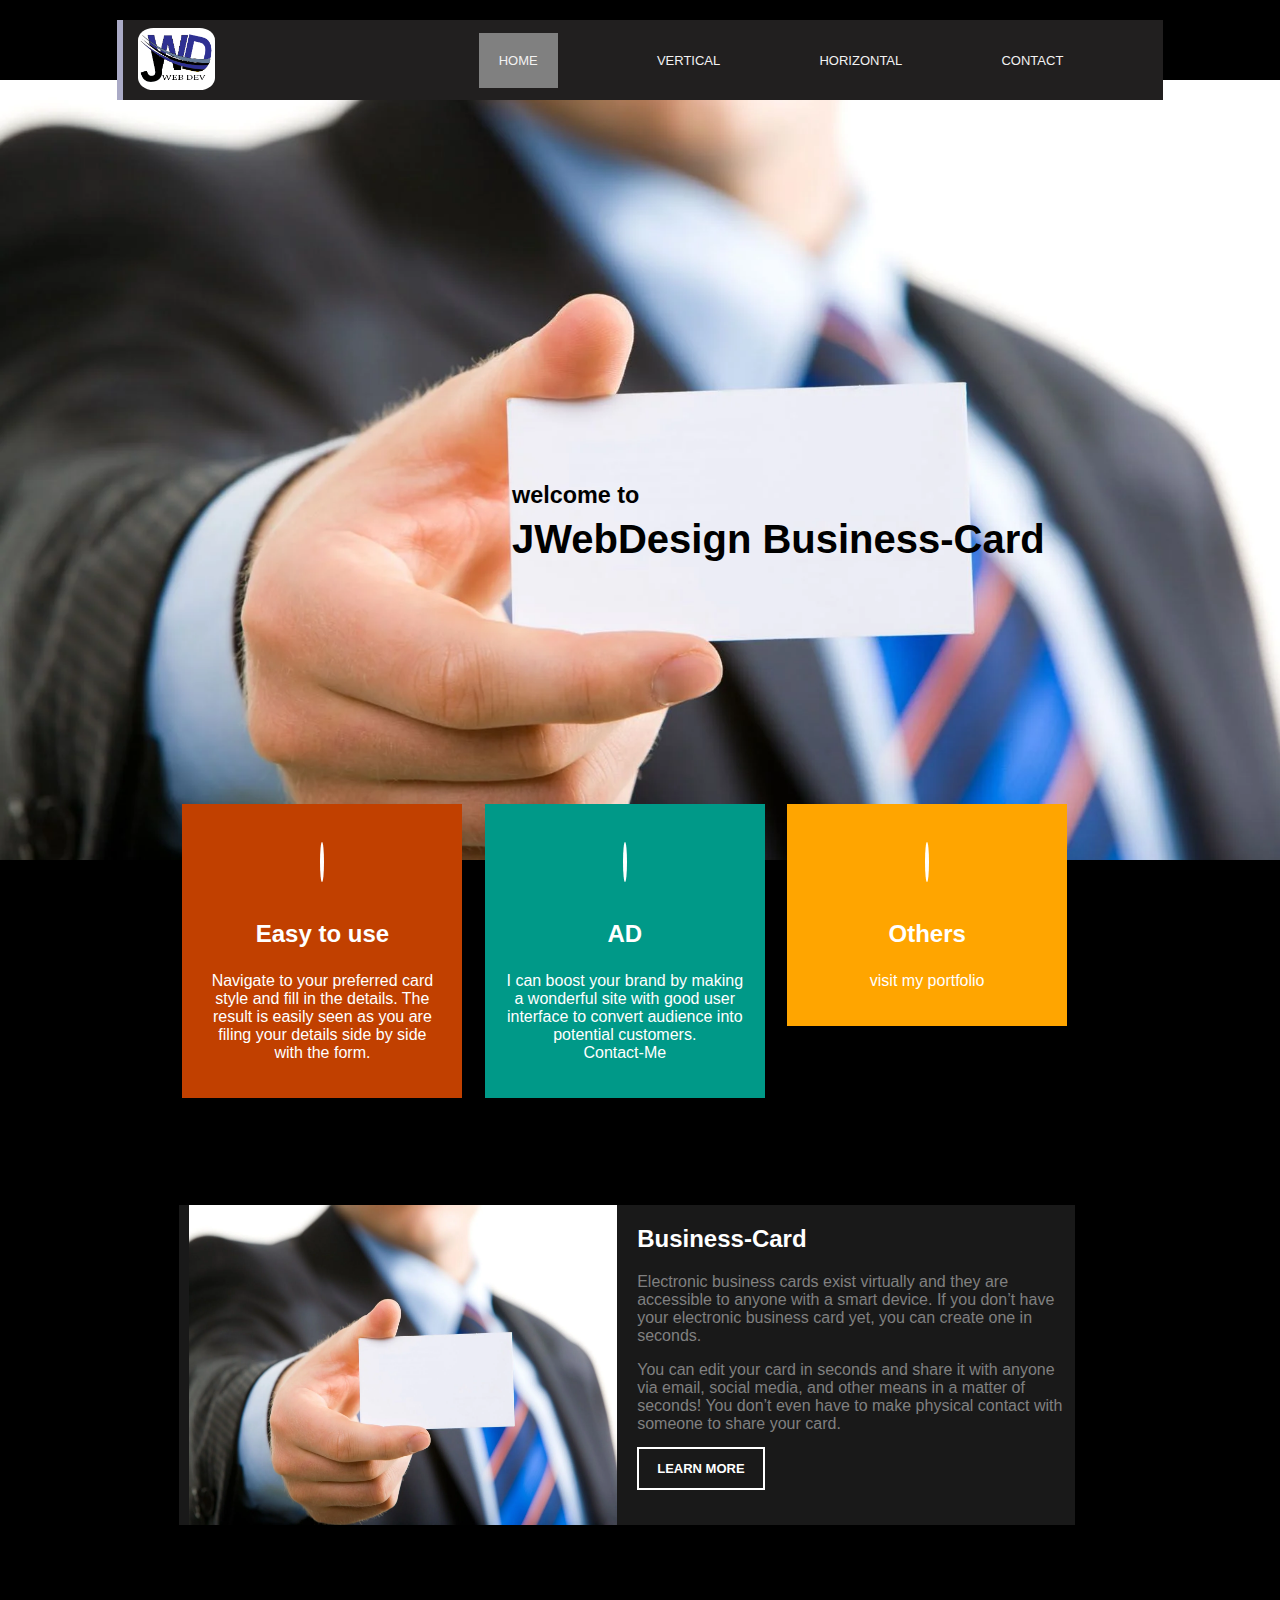
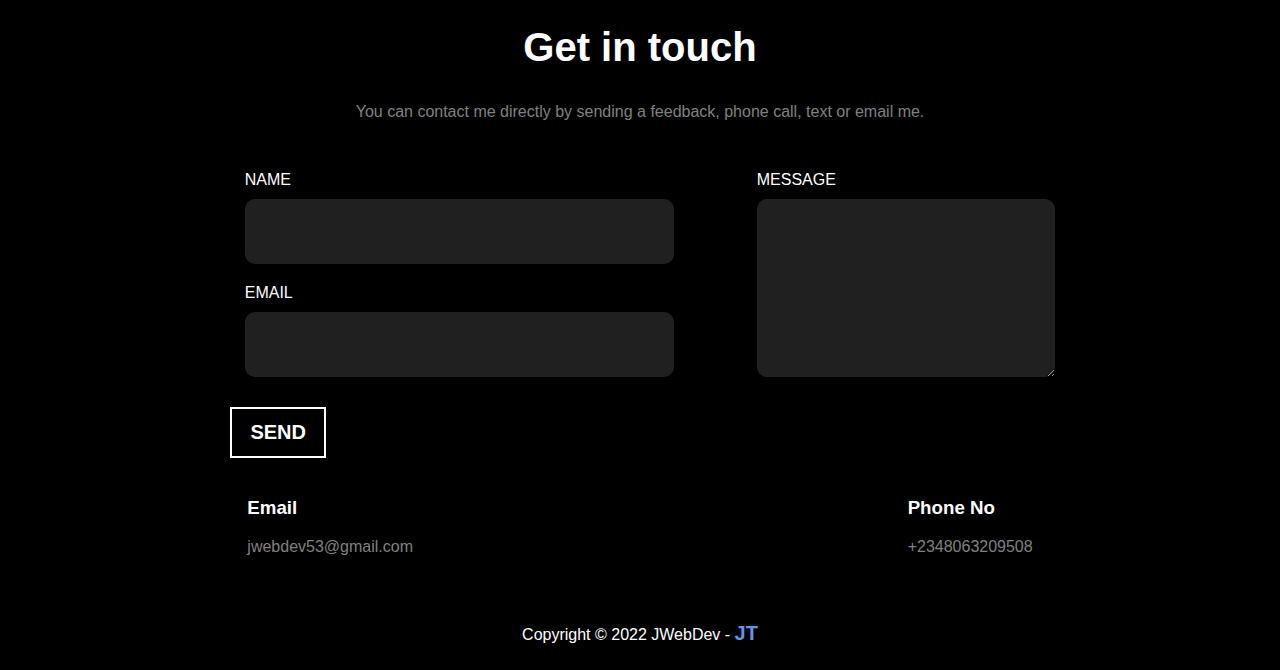
==== commit 7b42bc0d: "added docs" ====
--- a/index.html
+++ b/index.html
@@ -32,7 +32,7 @@
 					<li><a class="active" href="index.html" class="active">HOME</a></li>
 					<li><a href="vertical.html">VERTICAL</a></li>
 					<li><a href="horizontal.html">HORIZONTAL</a></li>
-					<li><a href="#contact">CONTACT</a></li>
+					<li><a href="#contact-us">CONTACT</a></li>
 				</ul>
 			</div>
 		</nav>
@@ -90,7 +90,7 @@
 	</section>
 							   <!--about start-->
 							   <!-- contact section -->
-	<div id="contact">
+	<div id="contact-us">
 		<div class="">
 			<div class="contact-heading">
 				<h2>Get in touch</h2>
--- a/css/style.css
+++ b/css/style.css
@@ -295,7 +295,11 @@
                     /* Contact */
 #contact{
     width: 80%;
-    margin: 100px 0 0 10%;
+    margin: 85% 0 0 10%;
+}
+#contact-us {
+    /*width: 80%;*/
+    margin: 100px 0 0 0;
 }
 .contact-heading{
     text-align: center;
@@ -331,7 +335,7 @@
 .form-left{
     width: 40%;
 }
-#contact .form-control {
+#contact .form-control, #contact-us .form-control {
     background: #202020;
     border: none;
     width: 80%;
@@ -347,7 +351,7 @@
     background: #202020;
     border: none;
     width: 100%;
-    height: 75%;
+    height: 70%;
     border-radius: 10px;
     padding: 10px;
     box-shadow: none;
--- a/css/responsive.css
+++ b/css/responsive.css
@@ -23,9 +23,7 @@
     #header{
         margin: 0;
         padding: 0;
-        z-index: 1;
-        height: 100vh;
-        position: fixed;
+        position: relative;
         transition: 0.5s;
         overflow-x: hidden;
     }
